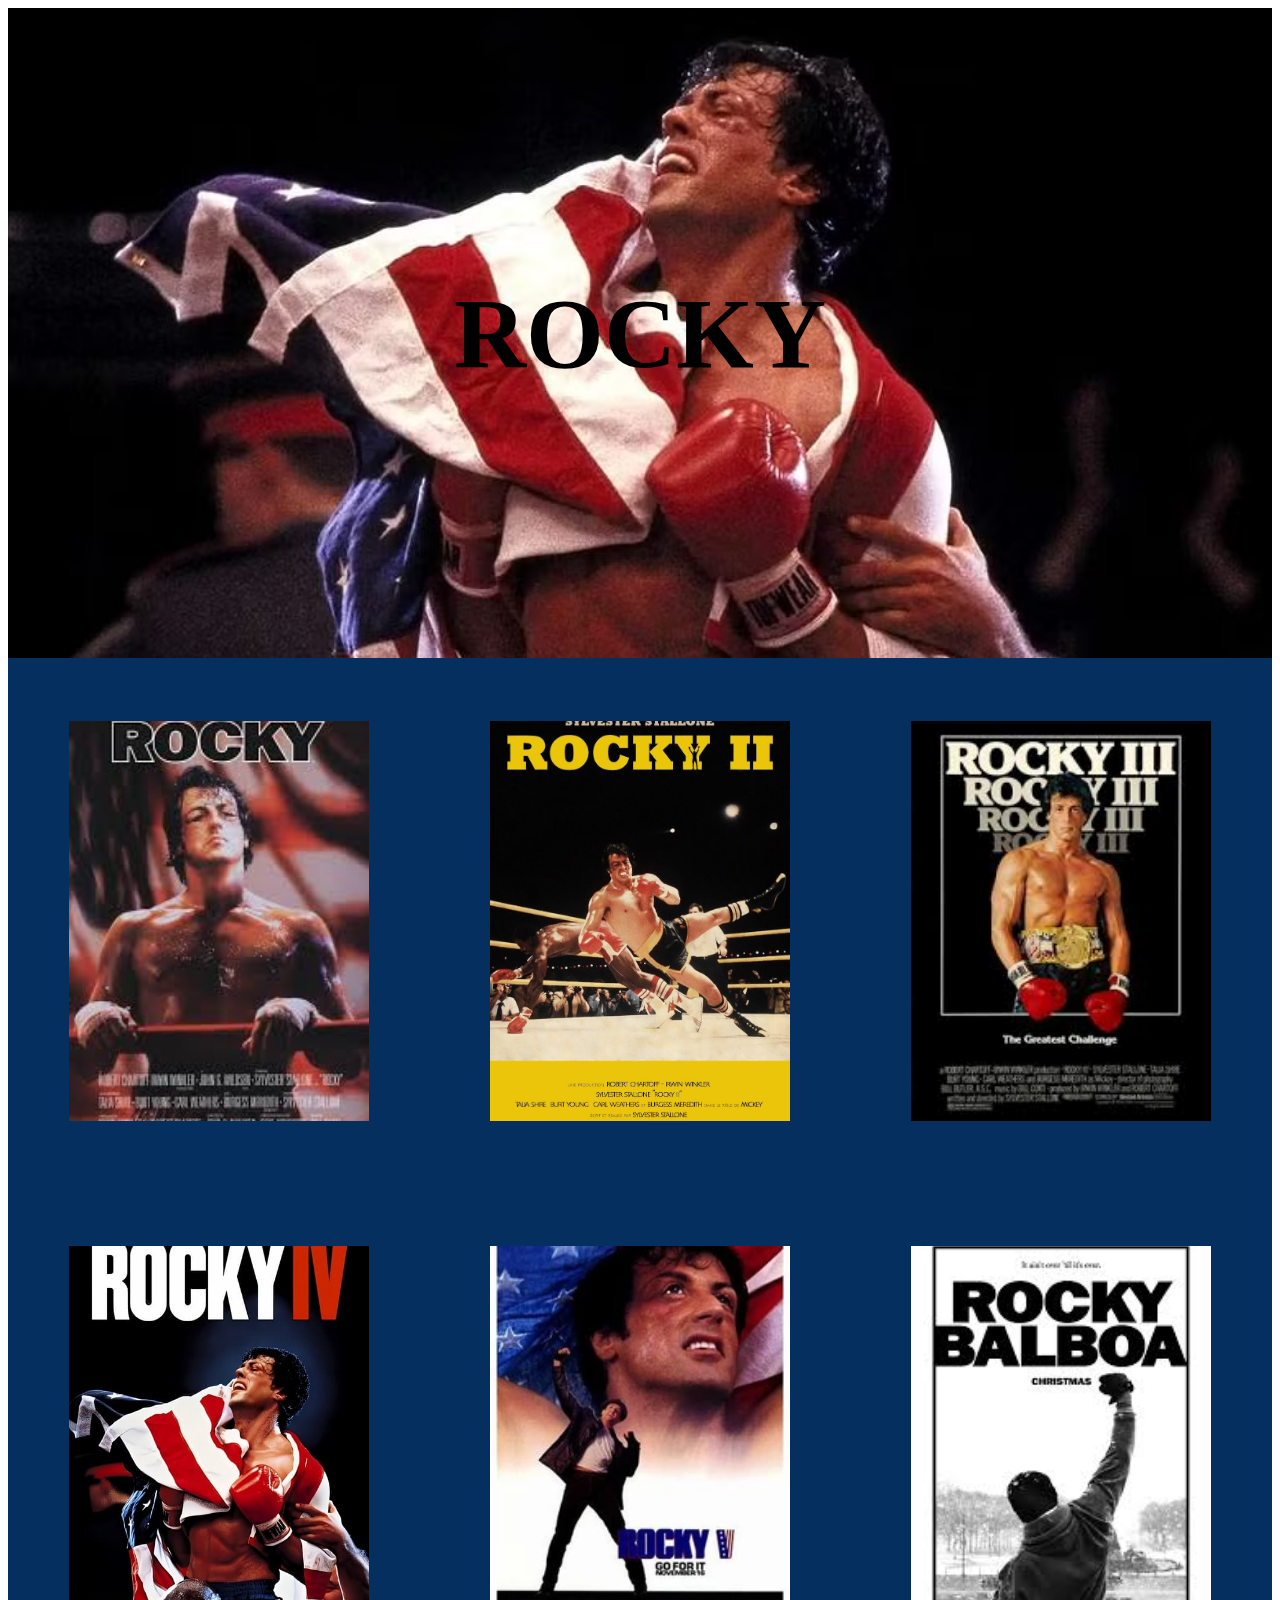
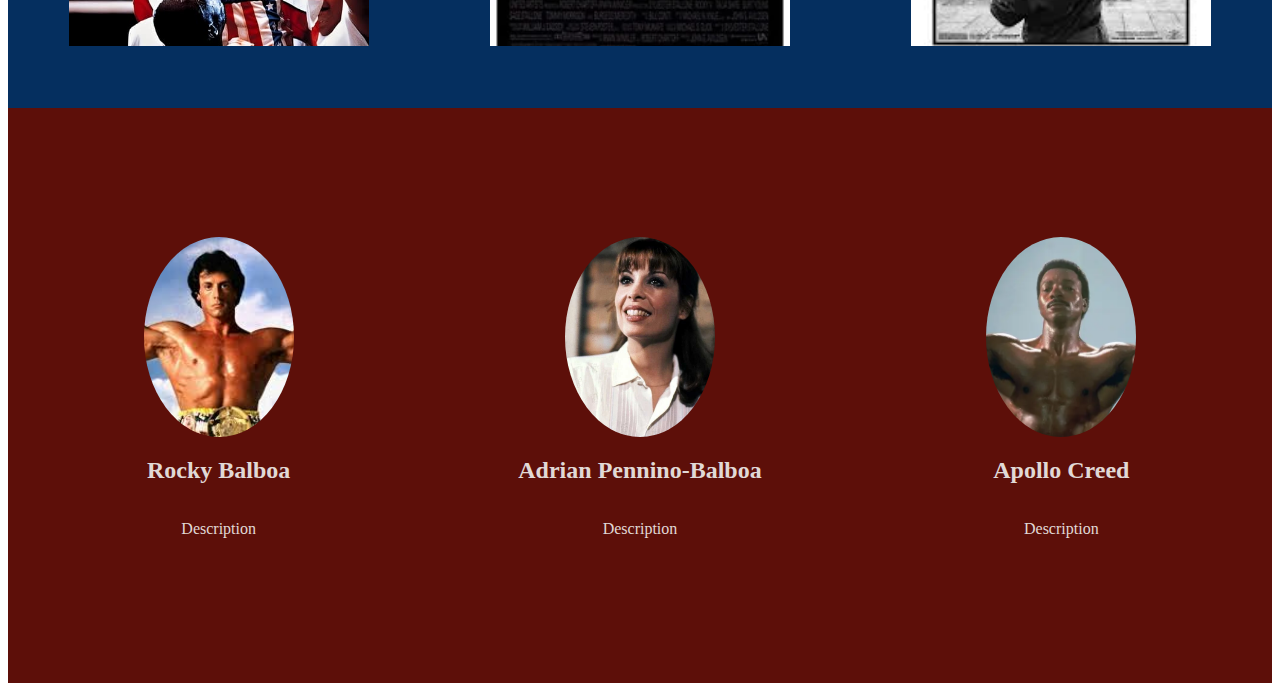
==== index.html @ 1d3382a4 ";" ====
<!DOCTYPE html>
<html>

<head>
    <meta charset="utf-8">
    <meta name="viewport" content="width=device-width">
    <link href="style.css" rel="stylesheet" type="text/css" />
</head>

<body>


    <div class="parallax-container">
        <div class="parallax-text">
            <h1>ROCKY</h1>
        </div>
    </div>


    <div class="parallax-container2">
        <div class="rocky1">
            <img src="rocky1.jpg" alt="Rocky Image 1">
        </div>

        <div class="rocky2">
            <img src="rocky2.jpg" alt="Rocky Image 2">
        </div>

        <div class="rocky3">
            <img src="rocky3.jpg" alt="Rocky Image 3">
        </div>
    </div>


    <div class="parallax-container3">
        <div class="rocky4">
            <img src="rocky4.jpg" alt="Rocky Image 4">
        </div>

        <div class="rocky5">
            <img src="rocky5.webp" alt="Rocky Image 5">
        </div>

        <div class="rockyBalboa">
            <img src="rockyBalboa.jpg" alt="Rocky Image 6">
        </div>
    </div>


    <div class="parallax-container4">
        <div class="rocky">
            <img src="rocky.jpg" alt="Rocky Profile">
            <h2>Rocky Balboa</h2>
            <p>Description</p>
        </div>

        <div class="adrian">
            <img src="adrian.webp" alt="Adrian Profile">
            <h2>Adrian Pennino-Balboa</h2>
            <p>Description</p>
        </div>

        <div class="apollo">
            <img src="apollo.webp" alt="Apollo Profile">
            <h2>Apollo Creed</h2>
            <p>Description</p>
        </div>
    </div>

</body>

<footer></footer>

</html>
---- style.css ----
h1 {
    text-align: center;
    color: black;
    font-size: 100px;
    font-weight: bold;
}

h2 {
    text-align: center;
    color: #e1d9d6;
}

p {
    color: #e1d9d6;
}

.parallax-container {
    display: flex;
    flex-direction: column;
    align-items: center;
    justify-content: center;
    min-height: 650px;
    background-attachment: fixed;
    background-image: url('./rockyCover.avif');
    background-position: center;
    background-size: cover;
}

.parallax-text {
    color: rgb(60 60 60);
    text-align: center;
}

.parallax-container2 {
    width: 100%;
    min-height: 525px;
    background-color: #052f5f;
    display: flex;
    /* Flexbox to align items side-by-side */
    justify-content: space-around;
    /* Spreads the images with space in between */
    align-items: center;
    /* Vertically centers the images */
}

.rocky1,
.rocky2,
.rocky3 {
    width: 300px;
    height: 400px;
    display: flex;
    align-items: center;
    justify-content: center;
}

.rocky1 img,
.rocky2 img,
.rocky3 img {
    width: 100%;
    height: 100%;
    object-fit: cover;
}

.parallax-container3 {
    width: 100%;
    min-height: 525px;
    background-color: #052f5f;
    display: flex;
    /* Flexbox to align items side-by-side */
    justify-content: space-around;
    /* Spreads the images with space in between */
    align-items: center;
    /* Vertically centers the images */
}

.rocky4,
.rocky5,
.rockyBalboa {
    width: 300px;
    height: 400px;
    display: flex;
    align-items: center;
    justify-content: center;
}

.rocky4 img,
.rocky5 img,
.rockyBalboa img {
    width: 100%;
    height: 100%;
    object-fit: cover;
}

.parallax-container4 {
    width: 100%;
    min-height: 575px;
    background-color: #5D0F09;
    display: flex;
    /* Flexbox to align items side-by-side */
    justify-content: space-around;
    /* Spreads the images with space in between */
    align-items: center;
    /* Vertically centers the images */
}

.rocky,
.adrian,
.apollo {
    width: 300px;
    height: 400px;
    display: flex;
    align-items: center;
    justify-content: center;
    flex-direction: column;
}

.rocky img,
.adrian img,
.apollo img {
    width: 50%;
    height: 50%;
    border-radius: 50%;
    object-fit: cover;
}
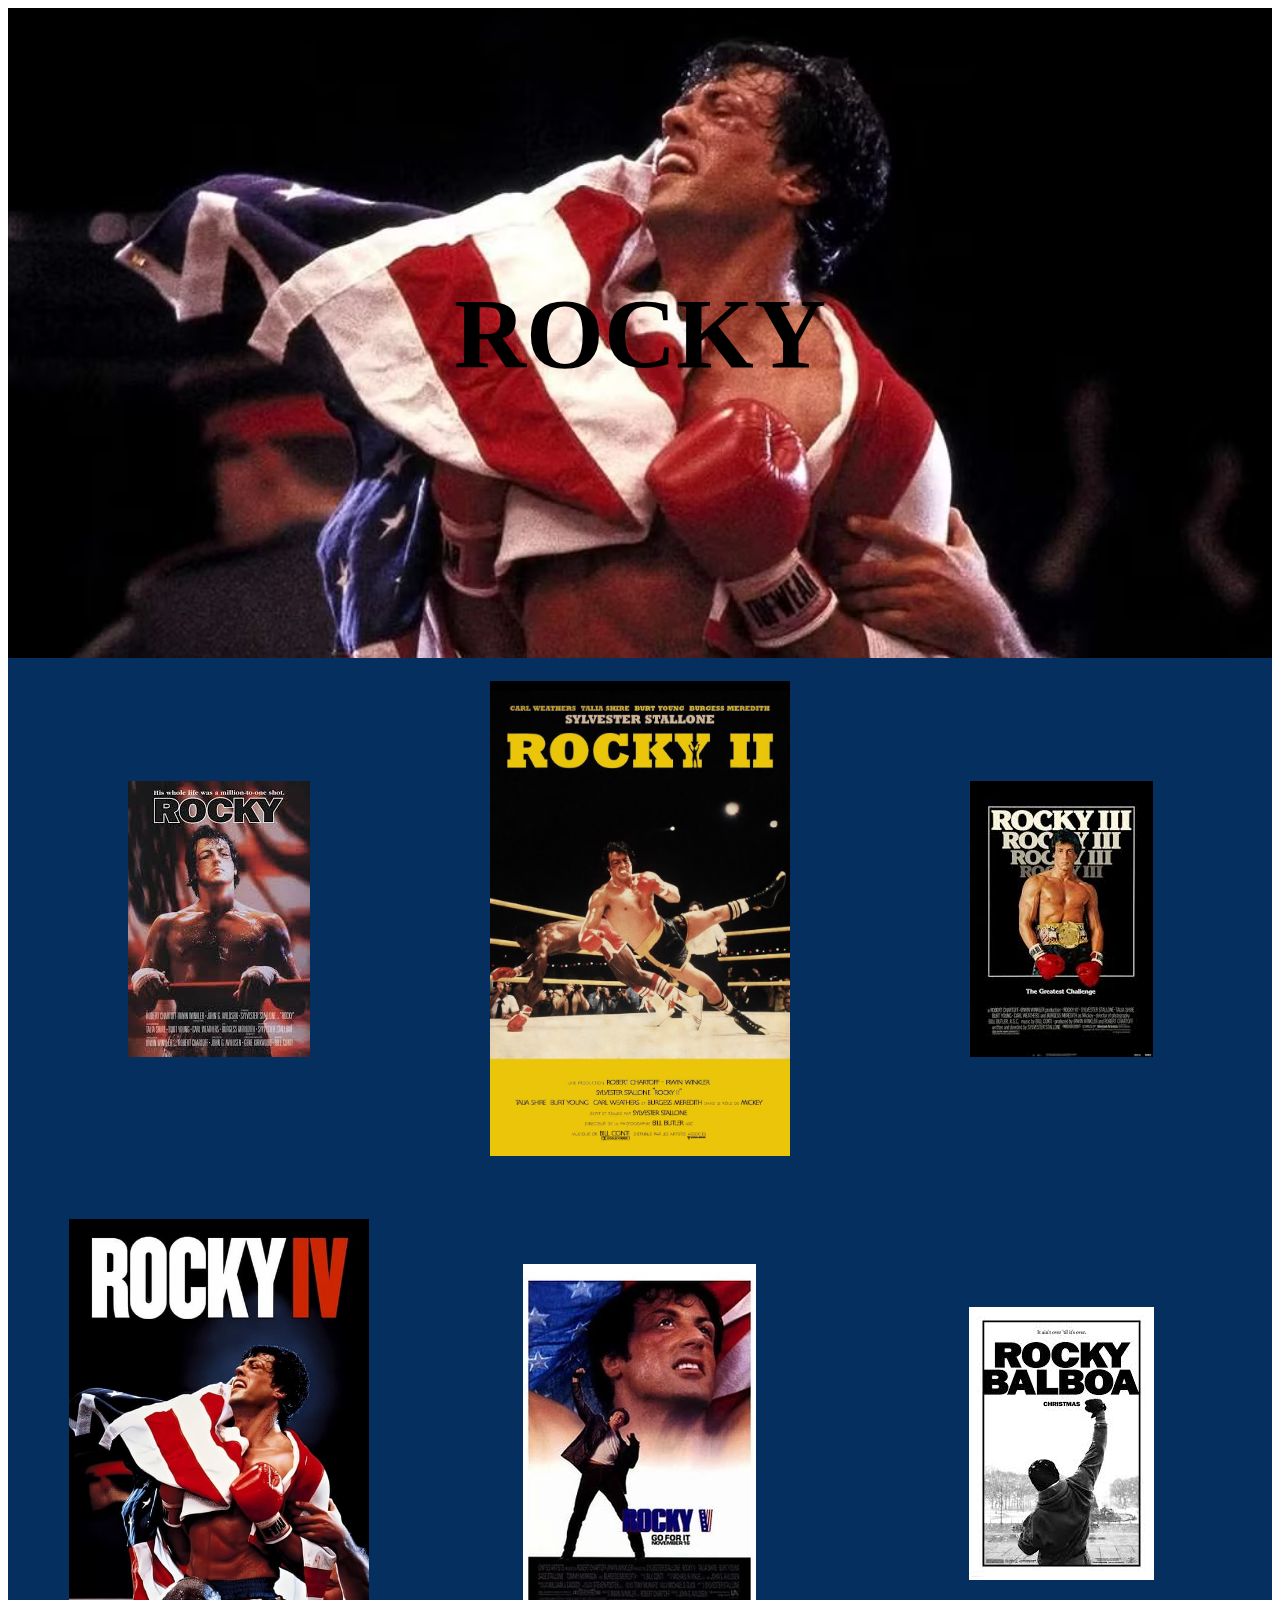
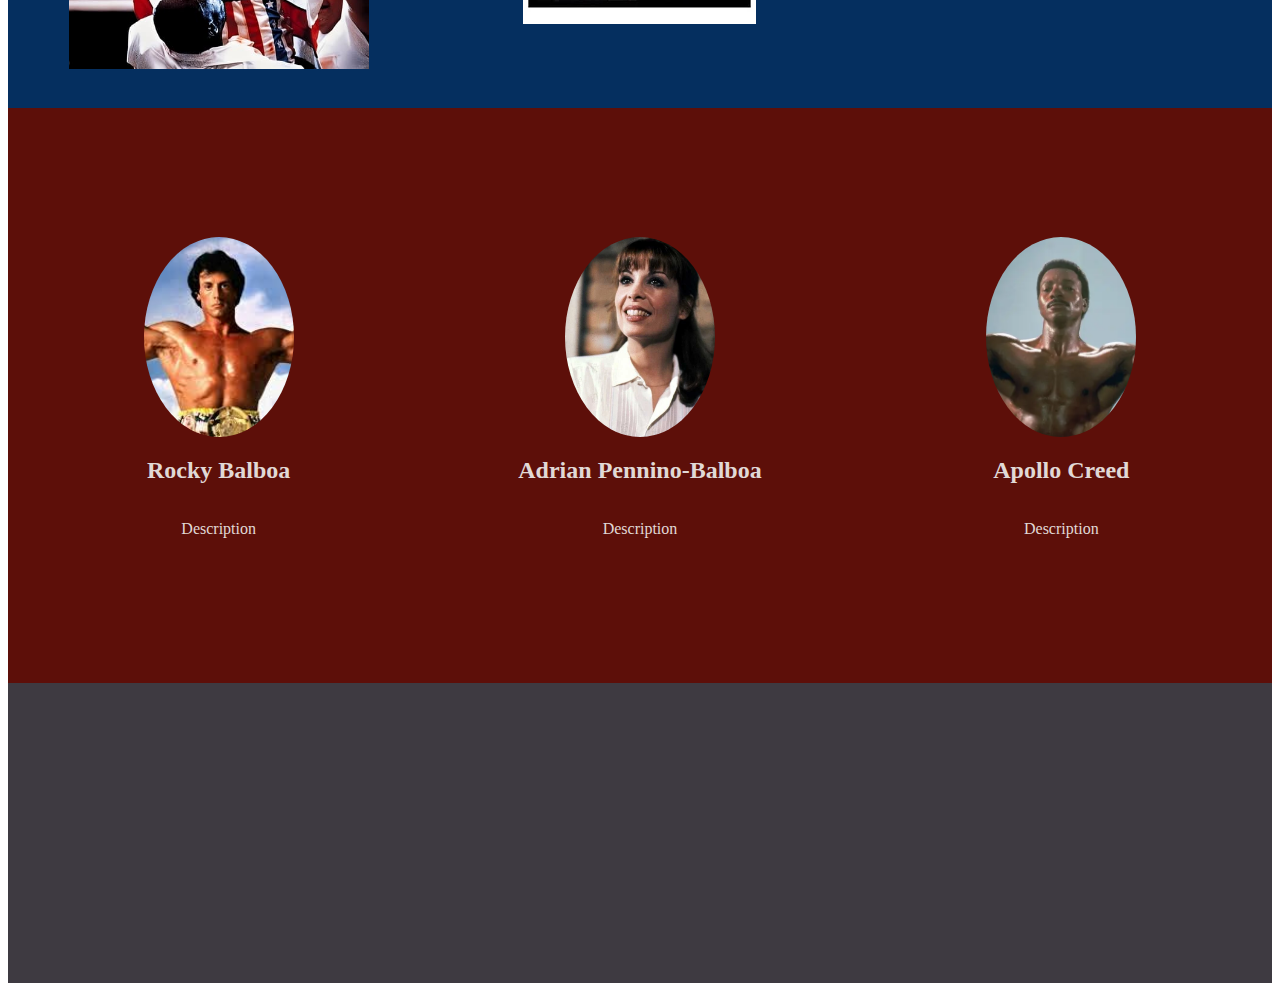
==== commit 4fc158f8: "container 5" ====
--- a/index.html
+++ b/index.html
@@ -19,30 +19,30 @@
 
     <div class="parallax-container2">
         <div class="rocky1">
-            <img src="rocky1.jpg" alt="Rocky Image 1">
+            <a href="rocky1.jpg"><img src="rocky1.jpg" alt="Rocky Image 1"></a>
         </div>
 
         <div class="rocky2">
-            <img src="rocky2.jpg" alt="Rocky Image 2">
+            <a href="rocky2.jpg"><img src="rocky2.jpg" alt="Rocky Image 2"></a>
         </div>
 
         <div class="rocky3">
-            <img src="rocky3.jpg" alt="Rocky Image 3">
+            <a href="rocky3.jpg"><img src="rocky3.jpg" alt="Rocky Image 3"></a>
         </div>
     </div>
 
 
     <div class="parallax-container3">
         <div class="rocky4">
-            <img src="rocky4.jpg" alt="Rocky Image 4">
+            <a href="rocky4.jpg"><img src="rocky4.jpg" alt="Rocky Image 4"></a>
         </div>
 
         <div class="rocky5">
-            <img src="rocky5.webp" alt="Rocky Image 5">
+            <a href="rocky5.jpg"><img src="rocky5.webp" alt="Rocky Image 5"></a>
         </div>
 
         <div class="rockyBalboa">
-            <img src="rockyBalboa.jpg" alt="Rocky Image 6">
+            <a href="rockyBalboa.jpg"><img src="rockyBalboa.jpg" alt="Rocky Image 6"></a>
         </div>
     </div>
 
@@ -67,6 +67,11 @@
         </div>
     </div>
 
+
+    <div class="parallax-container5">
+
+    </div>
+
 </body>
 
 <footer></footer>
--- a/style.css
+++ b/style.css
@@ -121,4 +121,10 @@
     height: 50%;
     border-radius: 50%;
     object-fit: cover;
+}
+
+.parallax-container5 {
+    background-color: #3E3A41;
+    width: 100%;
+    min-height: 300px;
 }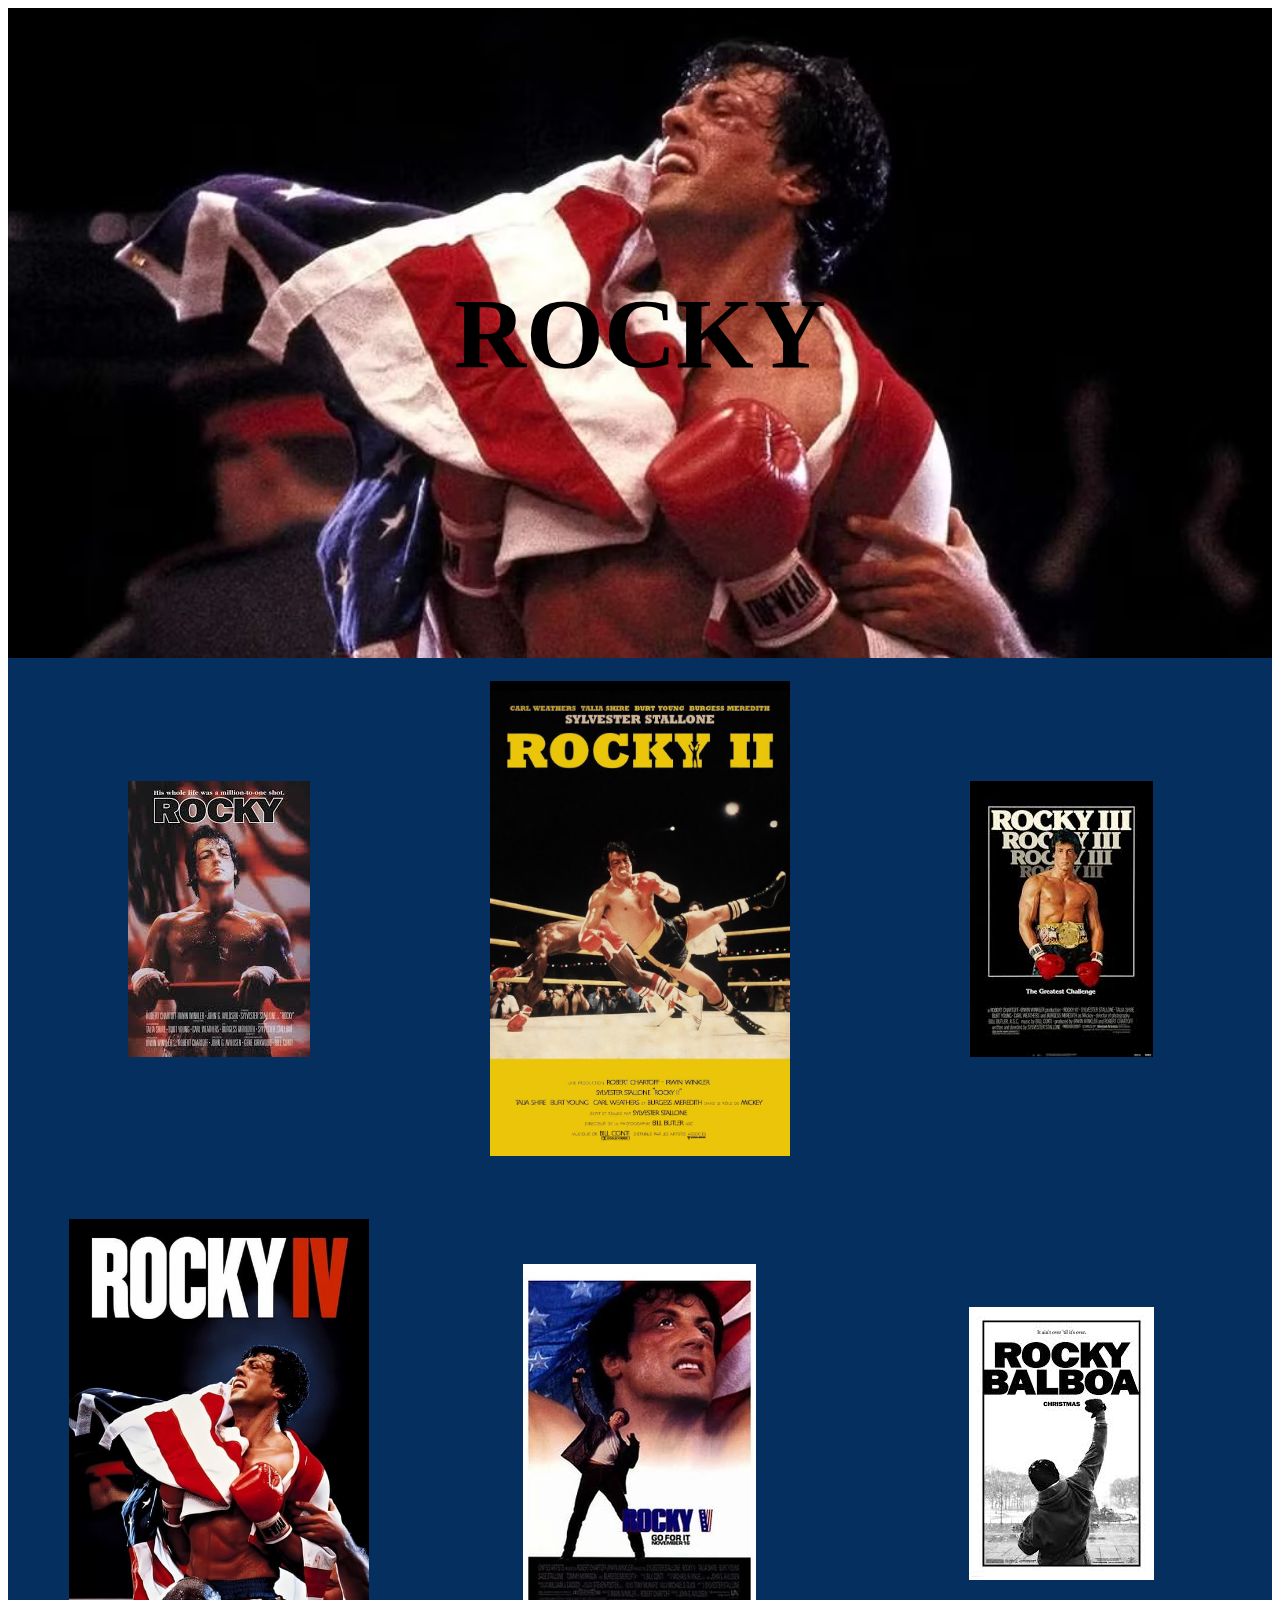
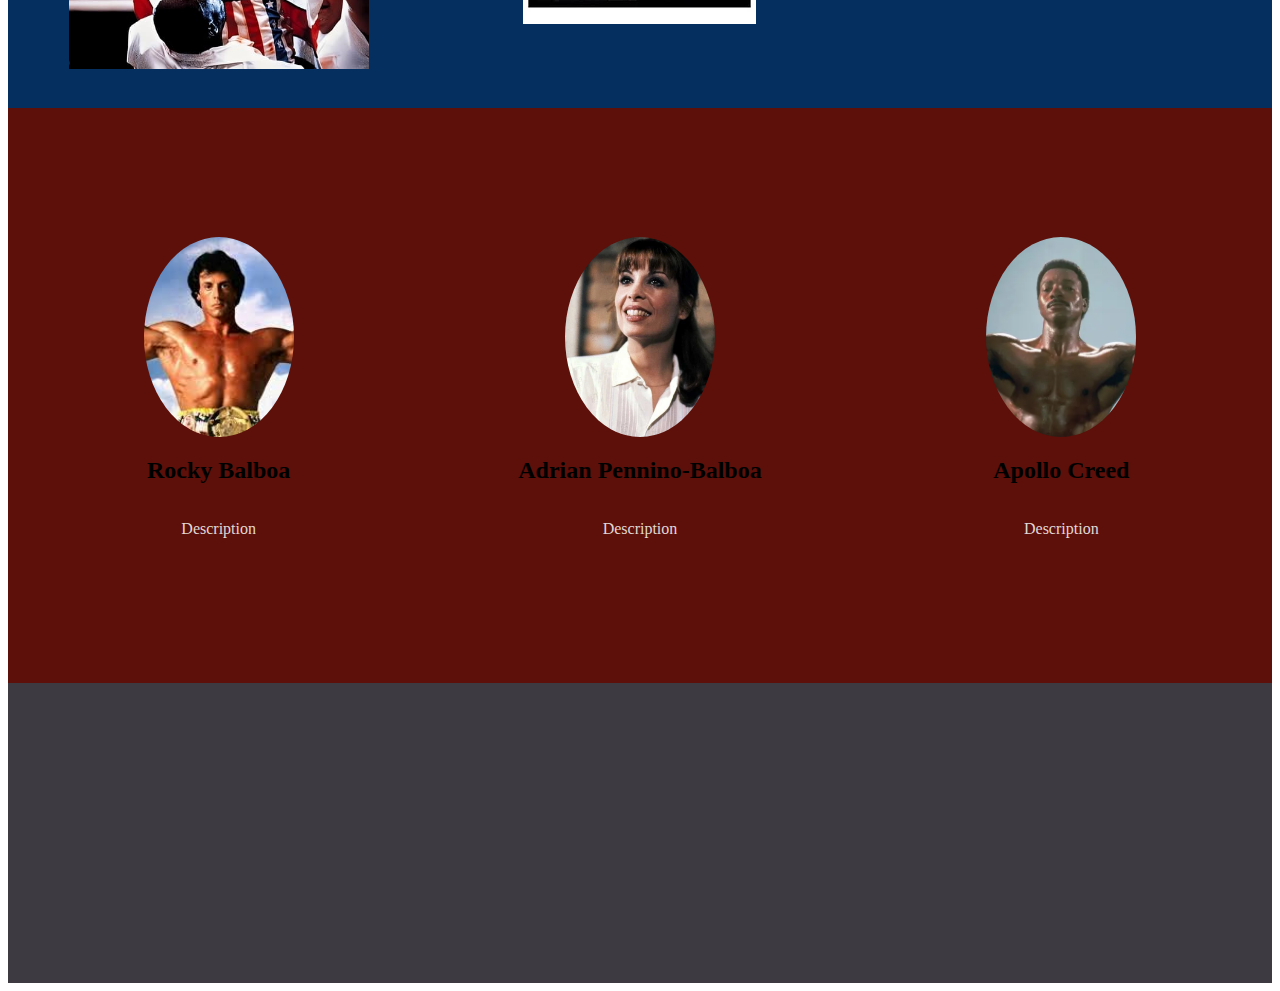
==== commit 8cdf4766: "text" ====
--- a/index.html
+++ b/index.html
@@ -69,8 +69,7 @@
 
 
     <div class="parallax-container5">
-
-    </div>
+        <h </div>
 
 </body>
 
--- a/style.css
+++ b/style.css
@@ -3,11 +3,6 @@
     color: black;
     font-size: 100px;
     font-weight: bold;
-}
-
-h2 {
-    text-align: center;
-    color: #e1d9d6;
 }
 
 p {
@@ -92,6 +87,7 @@
 }
 
 .parallax-container4 {
+    text-decoration: #e1d9d6;
     width: 100%;
     min-height: 575px;
     background-color: #5D0F09;
@@ -127,4 +123,5 @@
     background-color: #3E3A41;
     width: 100%;
     min-height: 300px;
+    text-align: center;
 }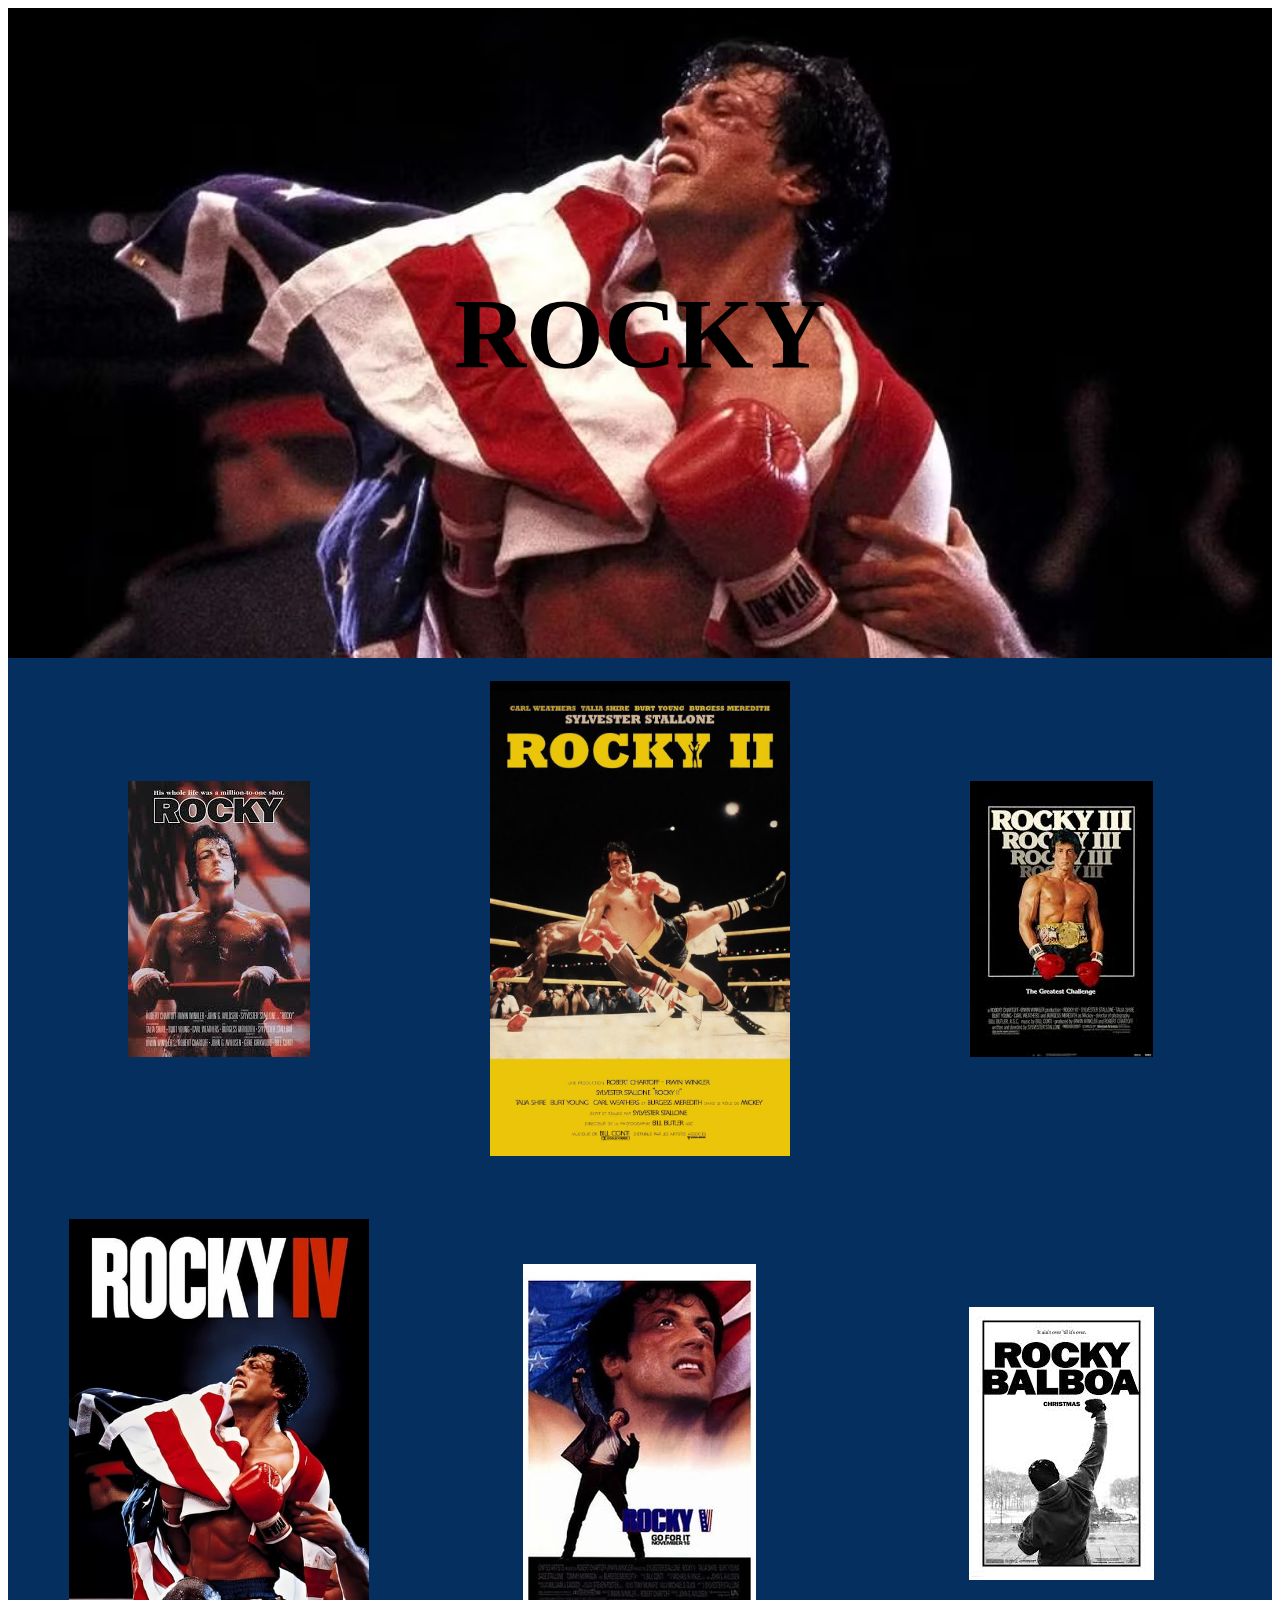
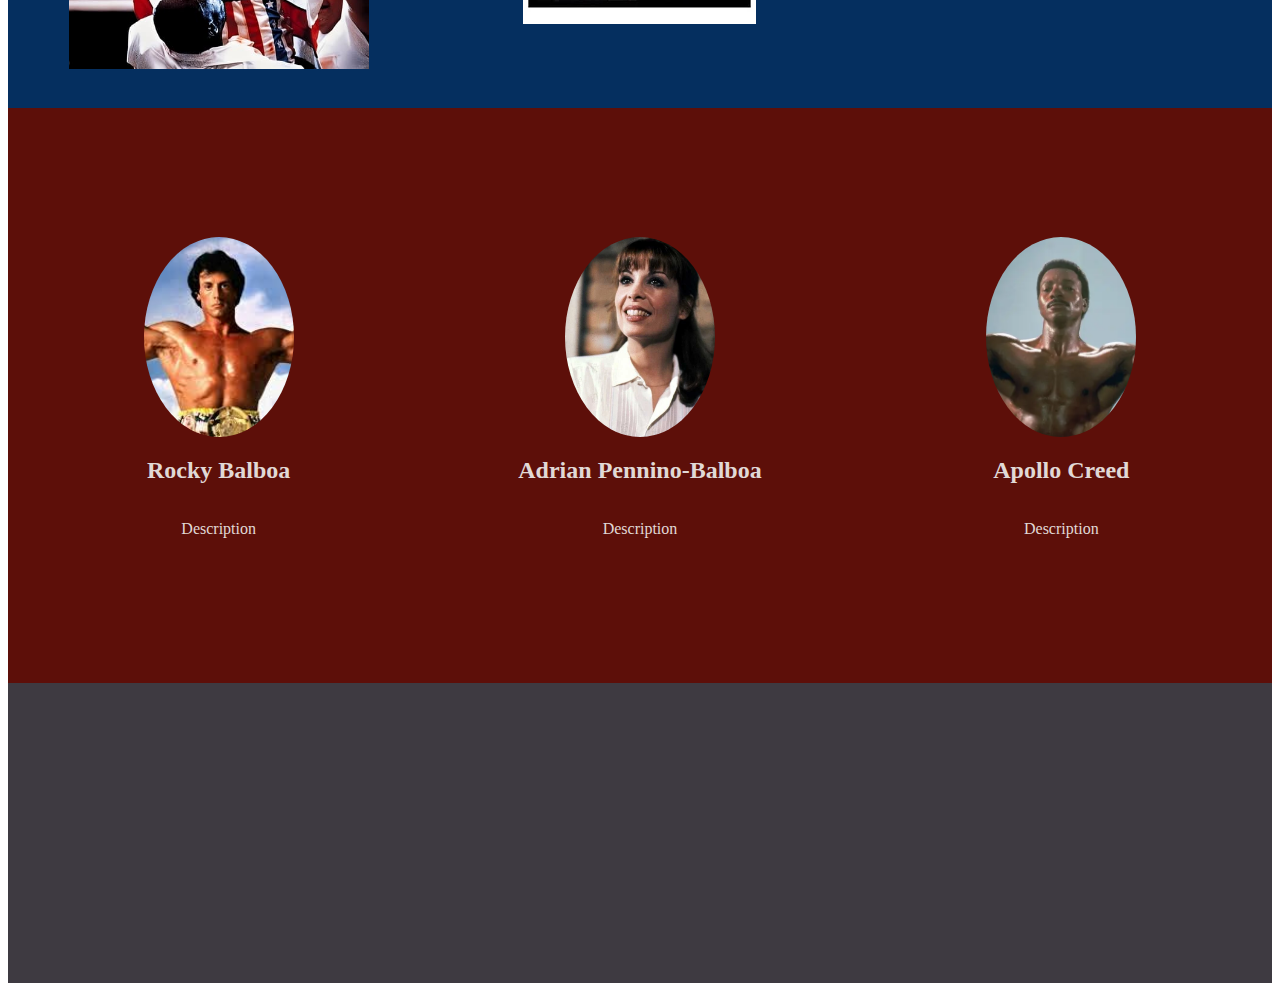
==== commit f038a93c: "text" ====
--- a/index.html
+++ b/index.html
@@ -69,7 +69,7 @@
 
 
     <div class="parallax-container5">
-        <h </div>
+    </div>
 
 </body>
 
--- a/style.css
+++ b/style.css
@@ -3,6 +3,11 @@
     color: black;
     font-size: 100px;
     font-weight: bold;
+}
+
+h2 {
+    text-align: center;
+    color: #e1d9d6;
 }
 
 p {
@@ -87,7 +92,6 @@
 }
 
 .parallax-container4 {
-    text-decoration: #e1d9d6;
     width: 100%;
     min-height: 575px;
     background-color: #5D0F09;
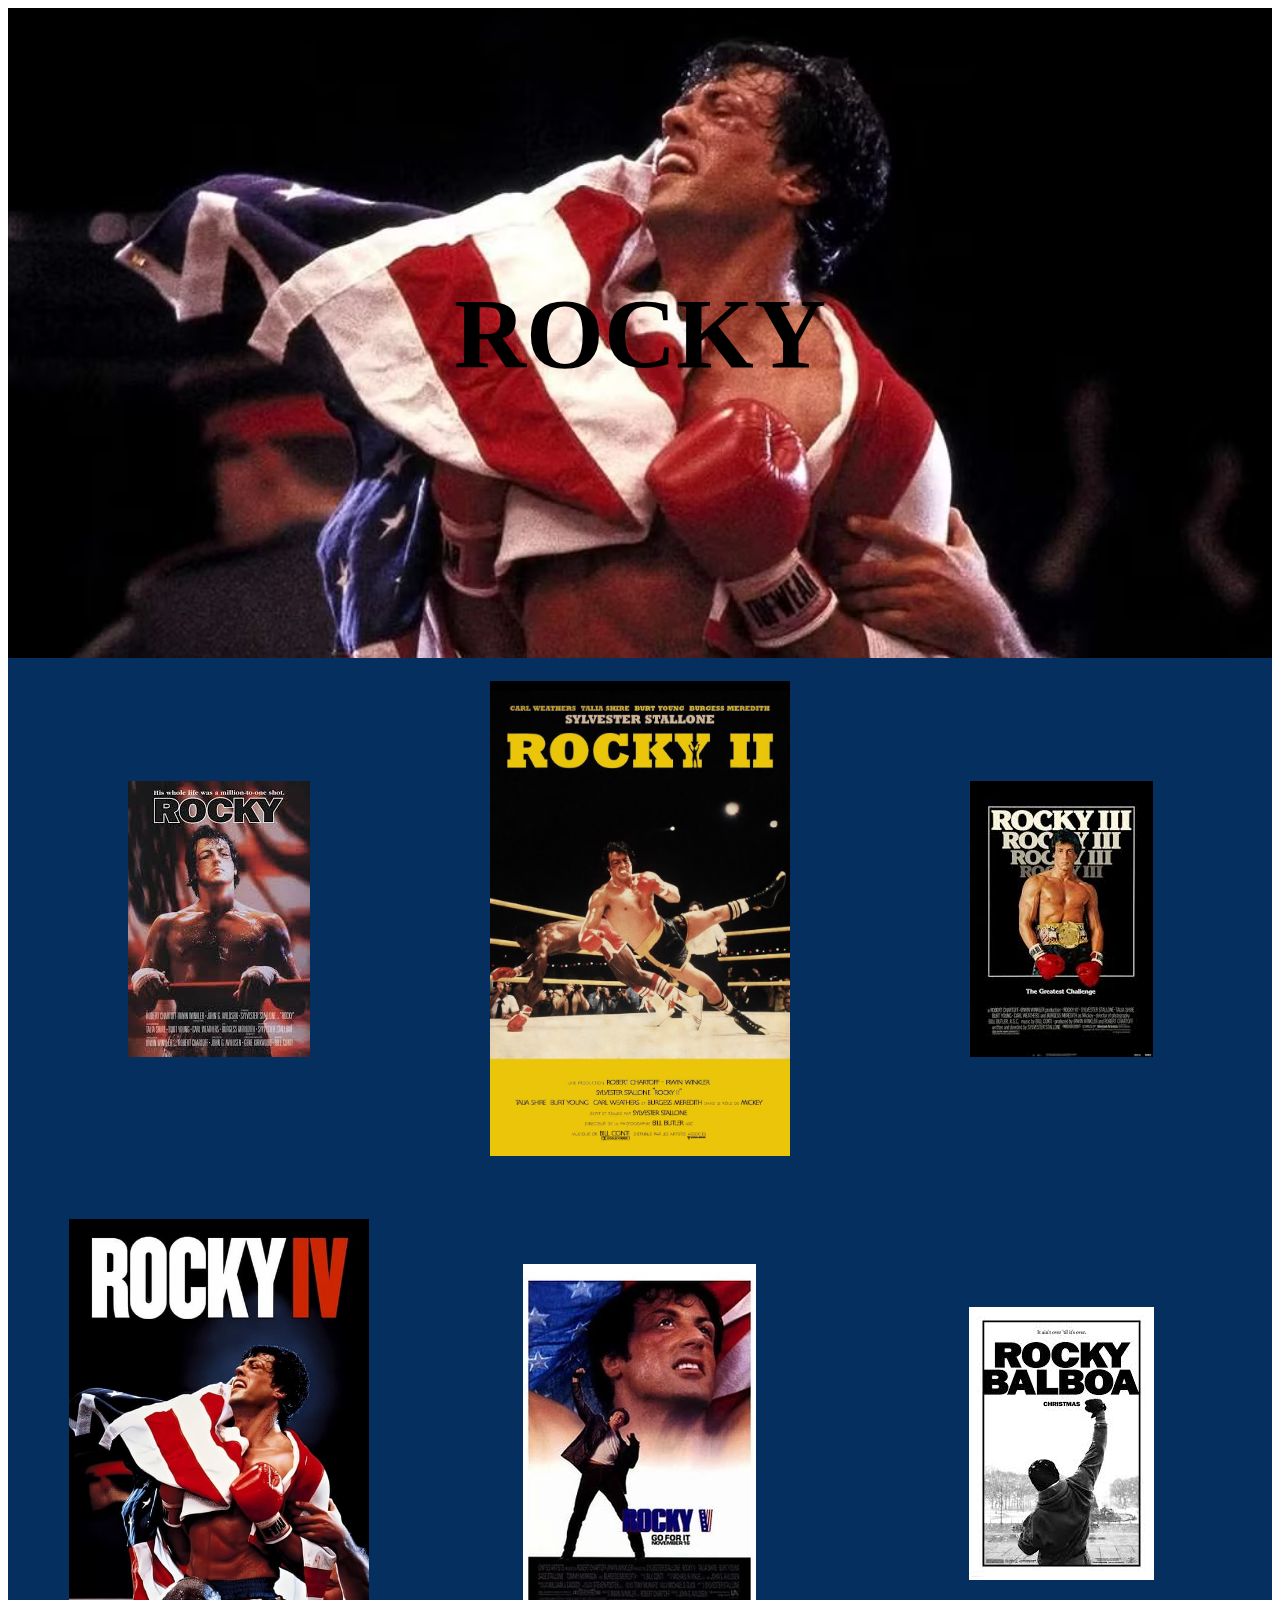
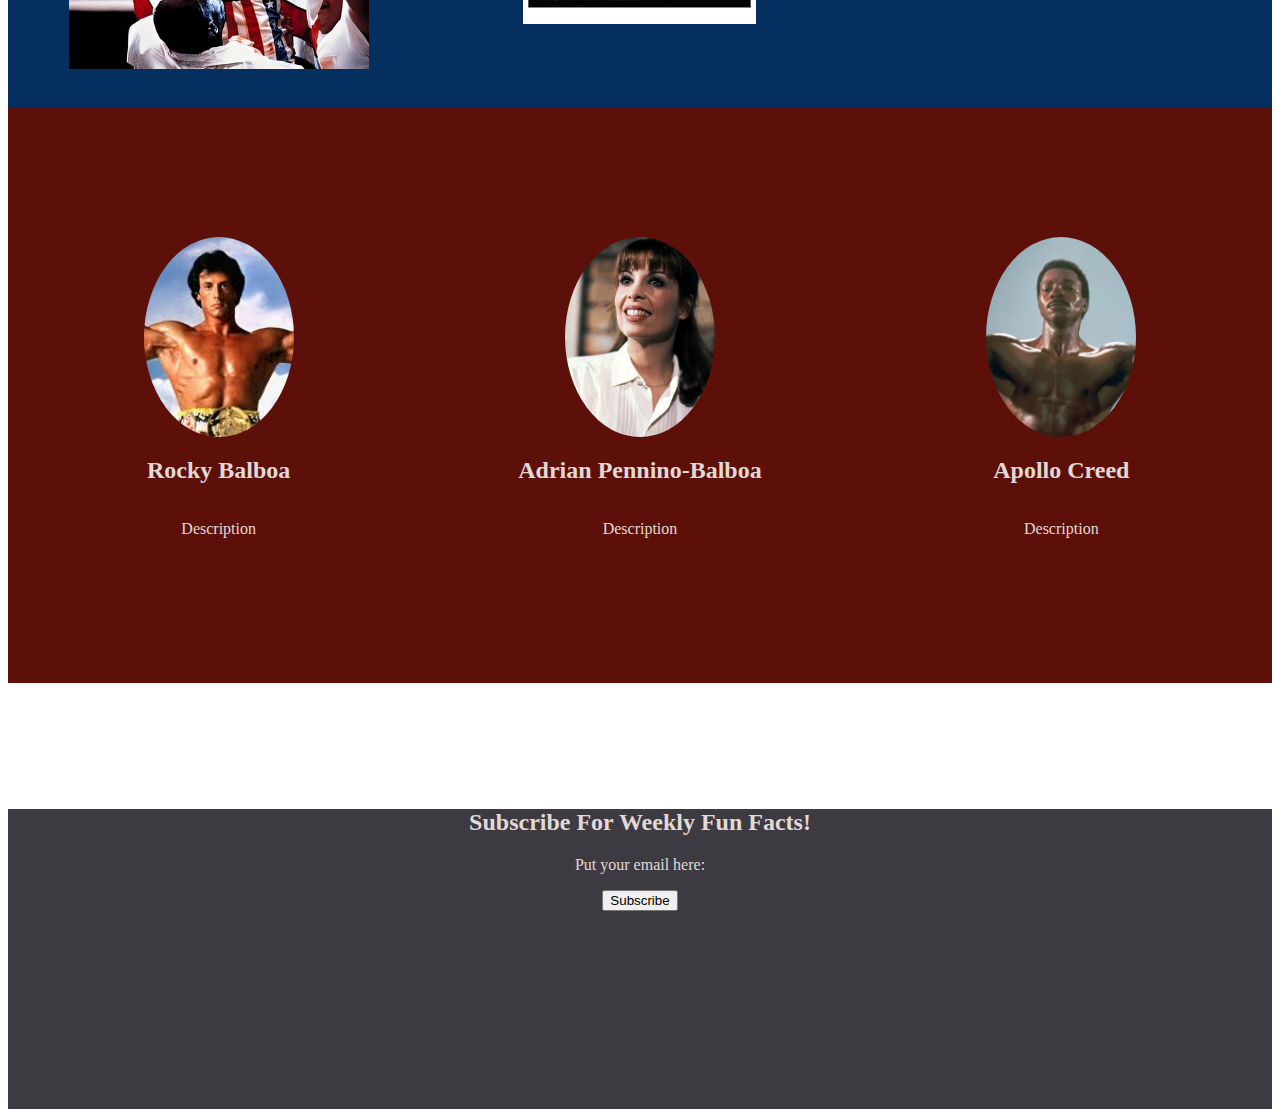
==== commit 1b403f7b: "-" ====
--- a/index.html
+++ b/index.html
@@ -69,6 +69,9 @@
 
 
     <div class="parallax-container5">
+        <h2>Subscribe For Weekly Fun Facts!</h2>
+        <p>Put your email here:</p>
+        <button>Subscribe</button>
     </div>
 
 </body>
--- a/style.css
+++ b/style.css
@@ -125,6 +125,7 @@
 
 .parallax-container5 {
     background-color: #3E3A41;
+    margin-top: 10%;
     width: 100%;
     min-height: 300px;
     text-align: center;
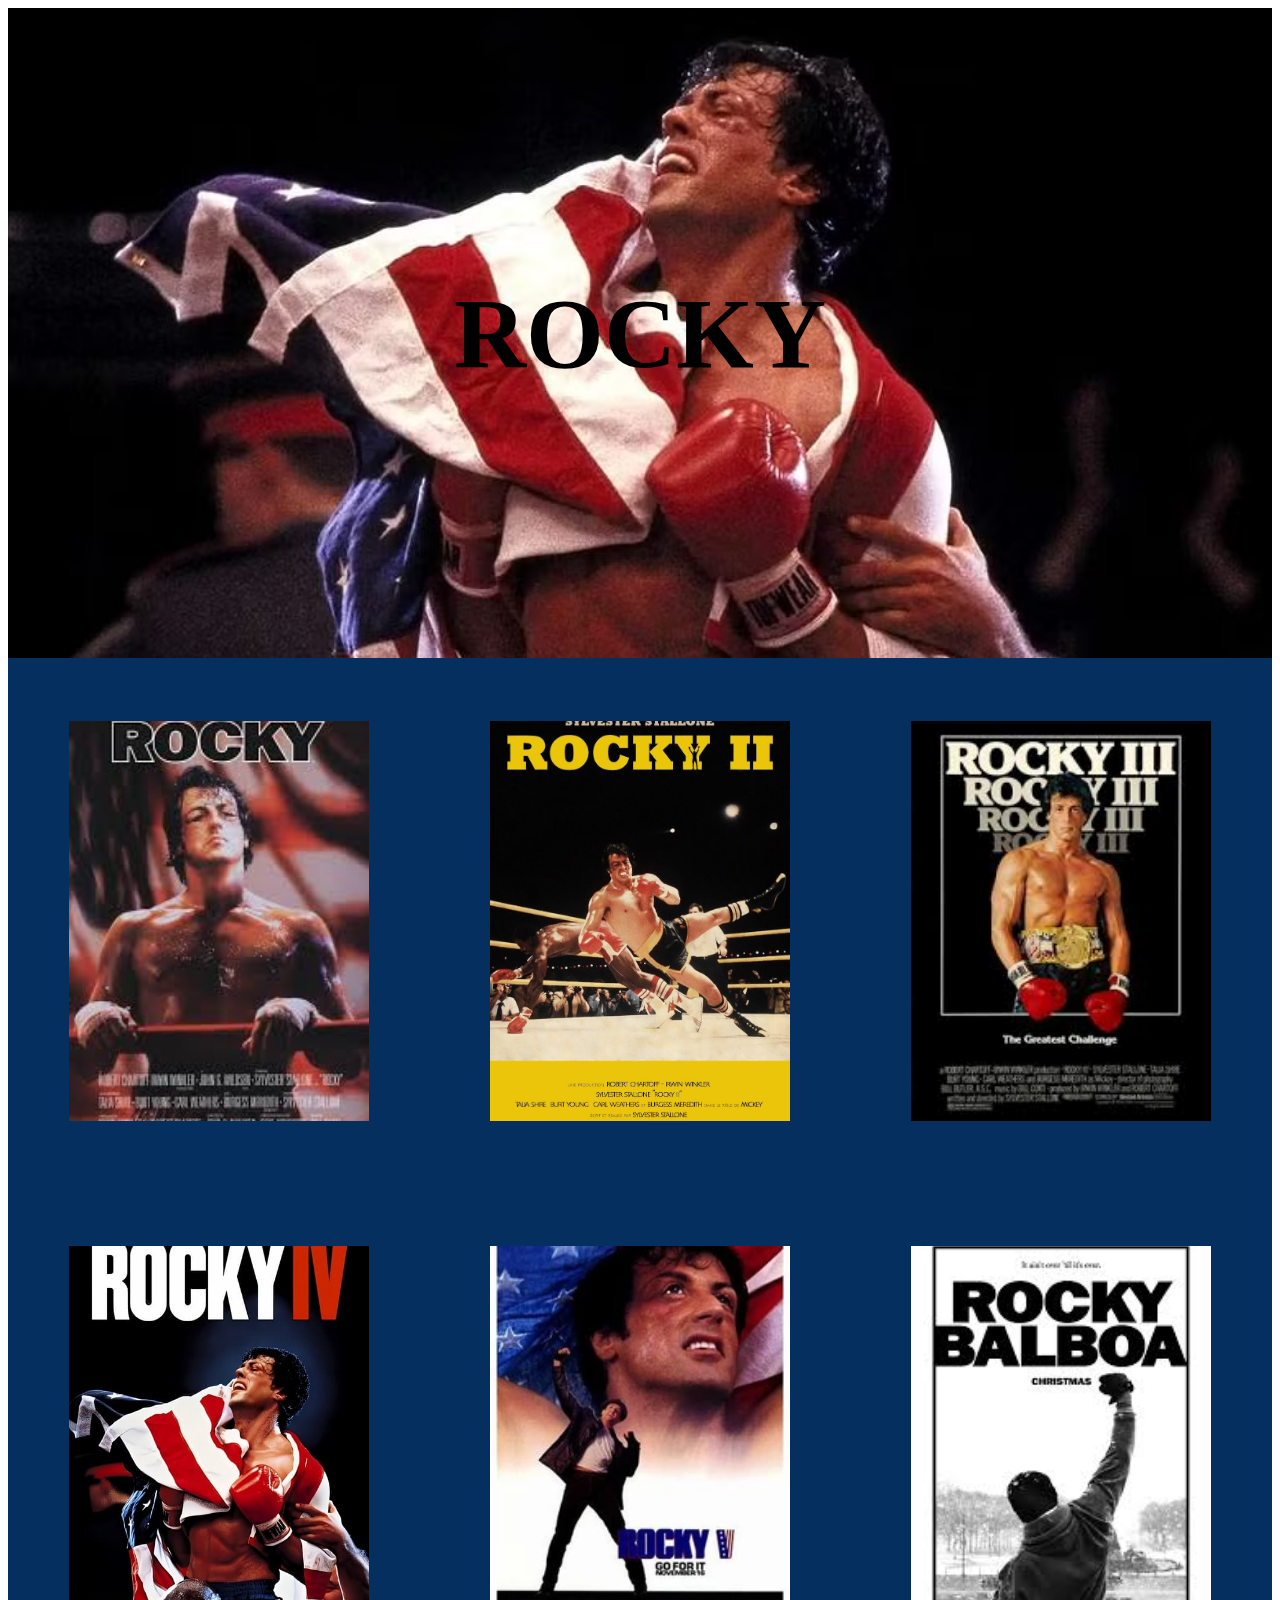
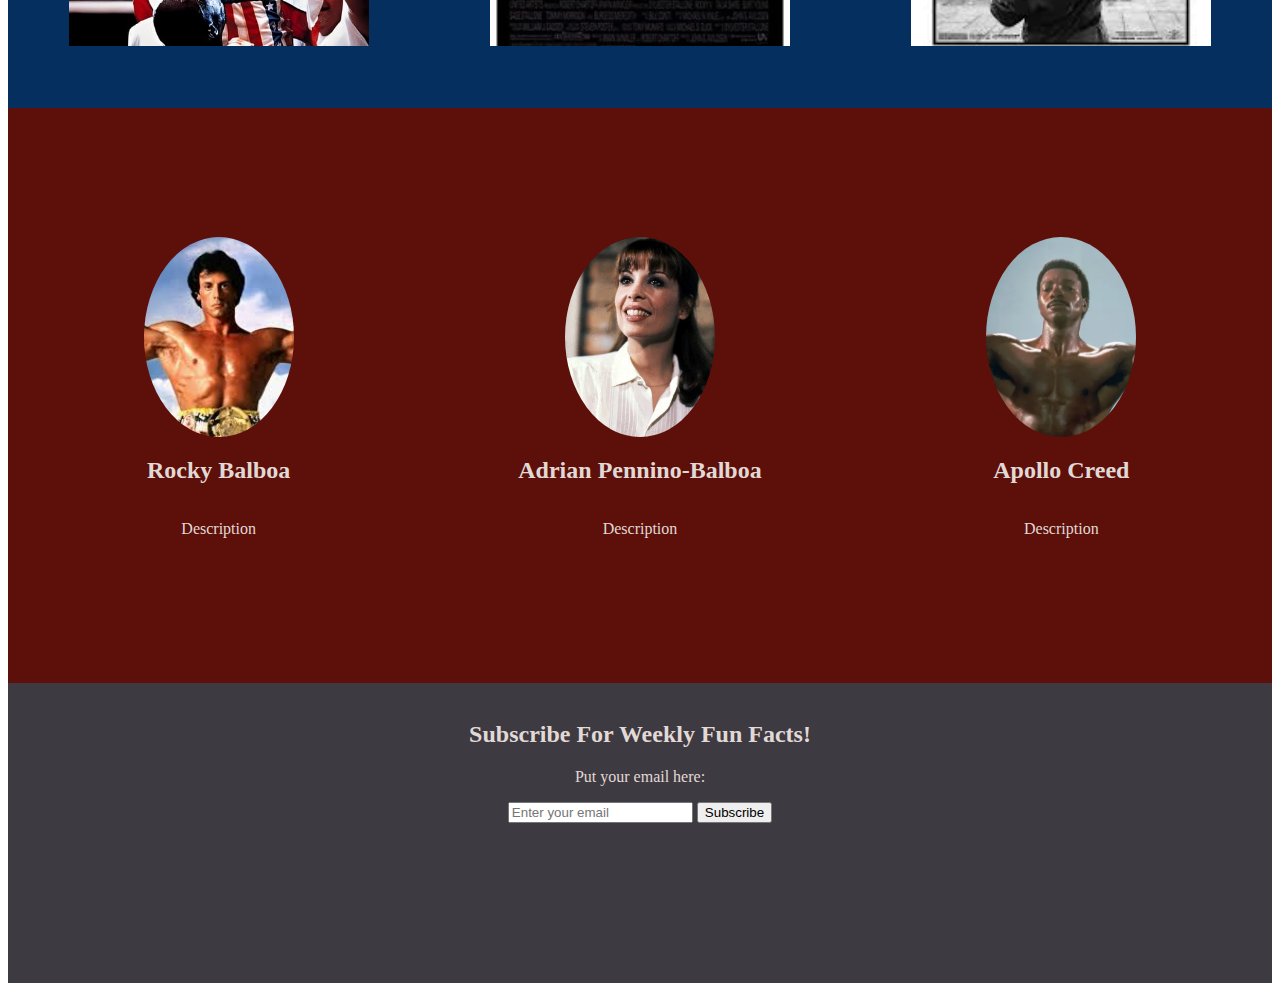
==== commit 9328d2e0: "final" ====
--- a/index.html
+++ b/index.html
@@ -19,30 +19,30 @@
 
     <div class="parallax-container2">
         <div class="rocky1">
-            <a href="rocky1.jpg"><img src="rocky1.jpg" alt="Rocky Image 1"></a>
+            <a href="rocky1.html"><img src="rocky1.jpg" alt="Rocky Image 1"></a>
         </div>
 
         <div class="rocky2">
-            <a href="rocky2.jpg"><img src="rocky2.jpg" alt="Rocky Image 2"></a>
+            <a href="rocky2.html"><img src="rocky2.jpg" alt="Rocky Image 2"></a>
         </div>
 
         <div class="rocky3">
-            <a href="rocky3.jpg"><img src="rocky3.jpg" alt="Rocky Image 3"></a>
+            <a href="rocky3.html"><img src="rocky3.jpg" alt="Rocky Image 3"></a>
         </div>
     </div>
 
 
     <div class="parallax-container3">
         <div class="rocky4">
-            <a href="rocky4.jpg"><img src="rocky4.jpg" alt="Rocky Image 4"></a>
+            <a href="rocky4.html"><img src="rocky4.jpg" alt="Rocky Image 4"></a>
         </div>
 
         <div class="rocky5">
-            <a href="rocky5.jpg"><img src="rocky5.webp" alt="Rocky Image 5"></a>
+            <a href="rocky5.html"><img src="rocky5.webp" alt="Rocky Image 5"></a>
         </div>
 
         <div class="rockyBalboa">
-            <a href="rockyBalboa.jpg"><img src="rockyBalboa.jpg" alt="Rocky Image 6"></a>
+            <a href="rockyBalboa.html"><img src="rockyBalboa.jpg" alt="Rocky Image 6"></a>
         </div>
     </div>
 
@@ -69,8 +69,10 @@
 
 
     <div class="parallax-container5">
+        <br>
         <h2>Subscribe For Weekly Fun Facts!</h2>
         <p>Put your email here:</p>
+        <input type="text" placeholder="Enter your email" id="inputEmail">
         <button>Subscribe</button>
     </div>
 
--- a/style.css
+++ b/style.css
@@ -8,6 +8,18 @@
 h2 {
     text-align: center;
     color: #e1d9d6;
+}
+
+h4 {
+    color: #e1d9d6;
+    font-size: 100px;
+    border: 2px solid;
+    text-shadow: 0 0 3px #000000, 0 0 5px #000000;
+}
+
+h6 {
+    color: #e1d9d6;
+    font-size: 20px;
 }
 
 p {
@@ -125,8 +137,139 @@
 
 .parallax-container5 {
     background-color: #3E3A41;
-    margin-top: 10%;
-    width: 100%;
-    min-height: 300px;
-    text-align: center;
+    width: 100%;
+    min-height: 300px;
+    text-align: center;
+}
+
+a {
+    width: 100%;
+    height: 100%;
+}
+
+.rocky1-container1 {
+    text-decoration-color: #e1d9d6;
+    display: flex;
+    flex-direction: column;
+    align-items: center;
+    justify-content: center;
+    min-height: 650px;
+    background-attachment: fixed;
+    background-image: url('./rockyCover.avif');
+    background-position: center;
+    background-size: cover;
+}
+
+.rocky1-container2 {
+    width: 100%;
+    min-height: 300px;
+    background-color: #5D0F09;
+    text-align: center;
+    padding-left: 40px;
+    padding-right: 40px;
+}
+
+.rocky2-container1 {
+    text-decoration-color: #e1d9d6;
+    display: flex;
+    flex-direction: column;
+    align-items: center;
+    justify-content: center;
+    min-height: 650px;
+    background-attachment: fixed;
+    background-image: url('./rockyCover.avif');
+    background-position: center;
+    background-size: cover;
+}
+
+.rocky2-container2 {
+    min-height: 300px;
+    background-color: #5D0F09;
+    text-align: center;
+    padding-left: 40px;
+    padding-right: 40px;
+}
+
+.rocky3-container1 {
+    text-decoration-color: #e1d9d6;
+    display: flex;
+    flex-direction: column;
+    align-items: center;
+    justify-content: center;
+    min-height: 650px;
+    background-attachment: fixed;
+    background-image: url('./rockyCover.avif');
+    background-position: center;
+    background-size: cover;
+}
+
+.rocky3-container2 {
+    min-height: 300px;
+    background-color: #5D0F09;
+    text-align: center;
+    padding-left: 40px;
+    padding-right: 40px;
+}
+
+.rocky4-container1 {
+    text-decoration-color: #e1d9d6;
+    display: flex;
+    flex-direction: column;
+    align-items: center;
+    justify-content: center;
+    min-height: 650px;
+    background-attachment: fixed;
+    background-image: url('./rockyCover.avif');
+    background-position: center;
+    background-size: cover;
+}
+
+.rocky4-container2 {
+    min-height: 300px;
+    background-color: #5D0F09;
+    text-align: center;
+    padding-left: 40px;
+    padding-right: 40px;
+}
+
+.rocky5-container1 {
+    text-decoration-color: #e1d9d6;
+    display: flex;
+    flex-direction: column;
+    align-items: center;
+    justify-content: center;
+    min-height: 650px;
+    background-attachment: fixed;
+    background-image: url('./rockyCover.avif');
+    background-position: center;
+    background-size: cover;
+}
+
+.rocky5-container2 {
+    min-height: 300px;
+    background-color: #5D0F09;
+    text-align: center;
+    padding-left: 40px;
+    padding-right: 40px;
+}
+
+.rockyB-container1 {
+    text-decoration-color: #e1d9d6;
+    display: flex;
+    flex-direction: column;
+    align-items: center;
+    justify-content: center;
+    min-height: 650px;
+    background-attachment: fixed;
+    background-image: url('./rockyCover.avif');
+    background-position: center;
+    background-size: cover;
+}
+
+.rockyB-container2 {
+    min-height: 300px;
+    background-color: #5D0F09;
+    text-align: center;
+    padding-left: 40px;
+    padding-right: 40px;
 }